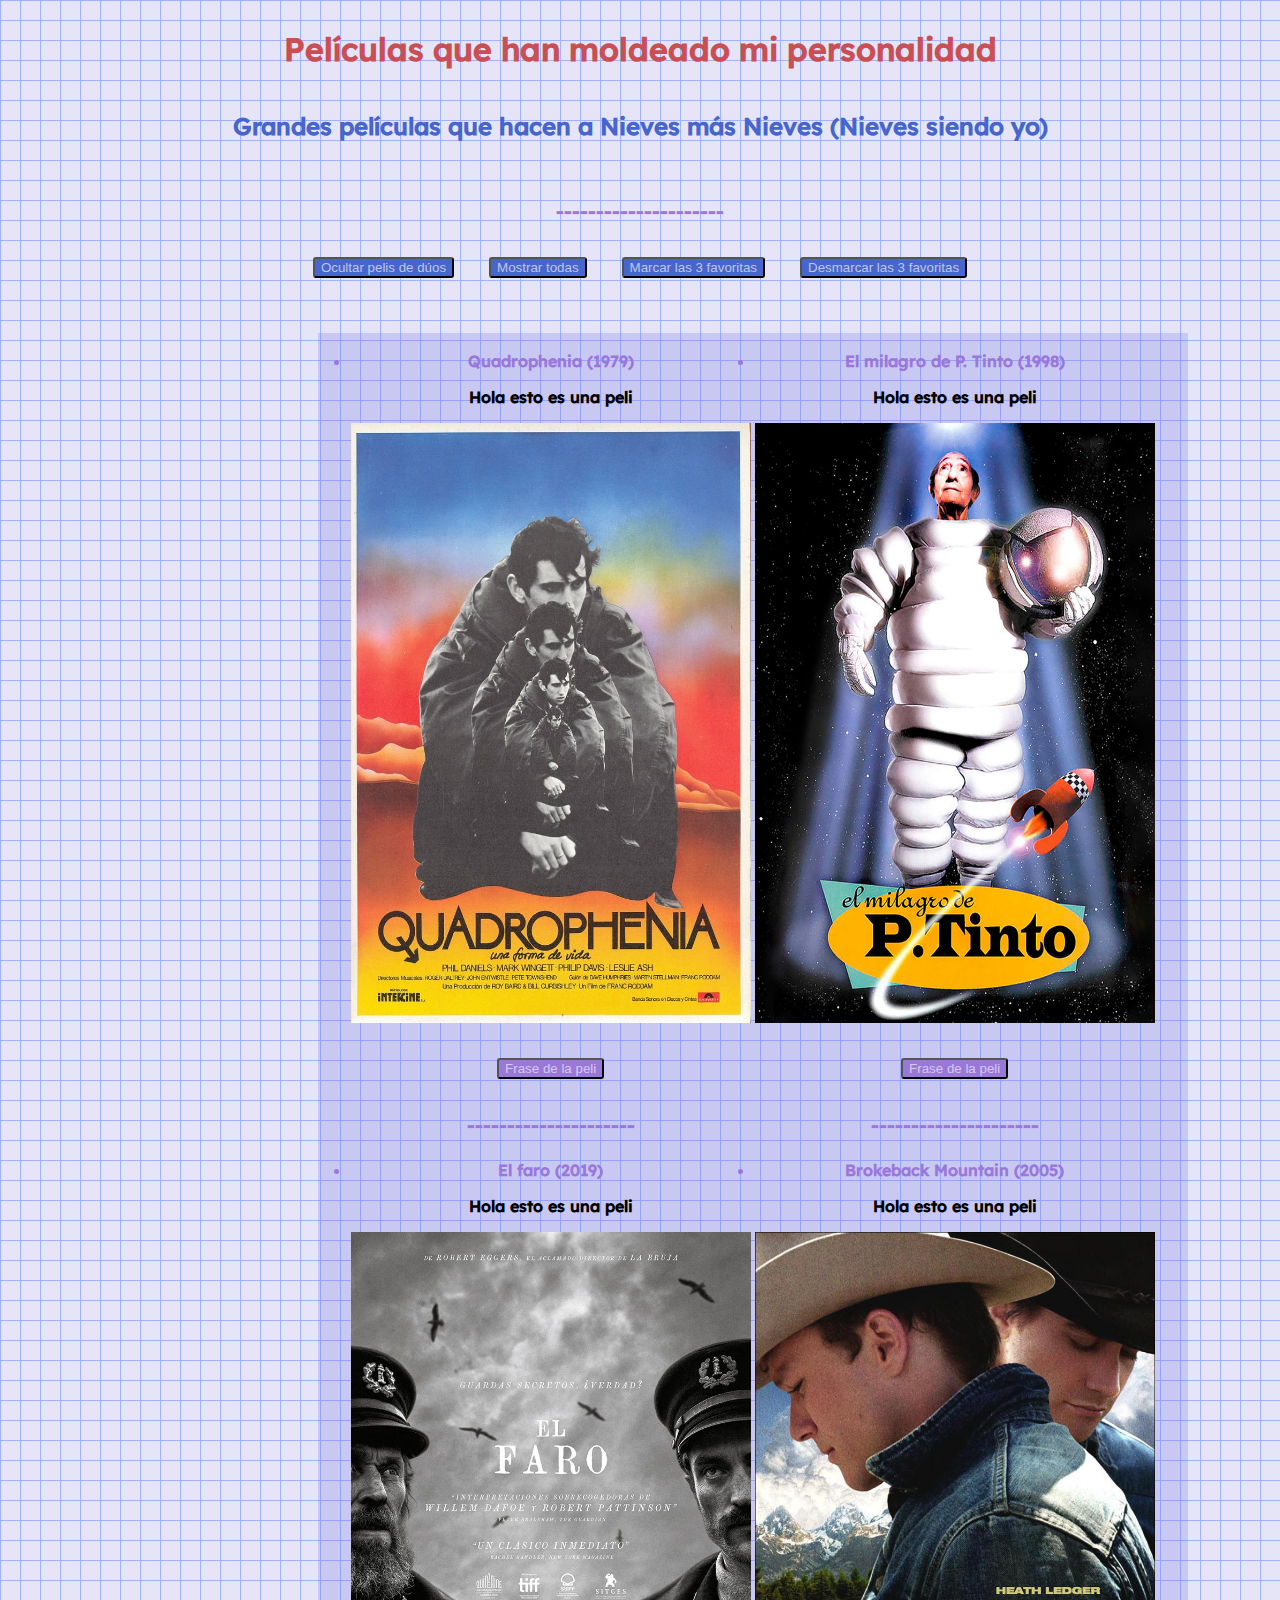
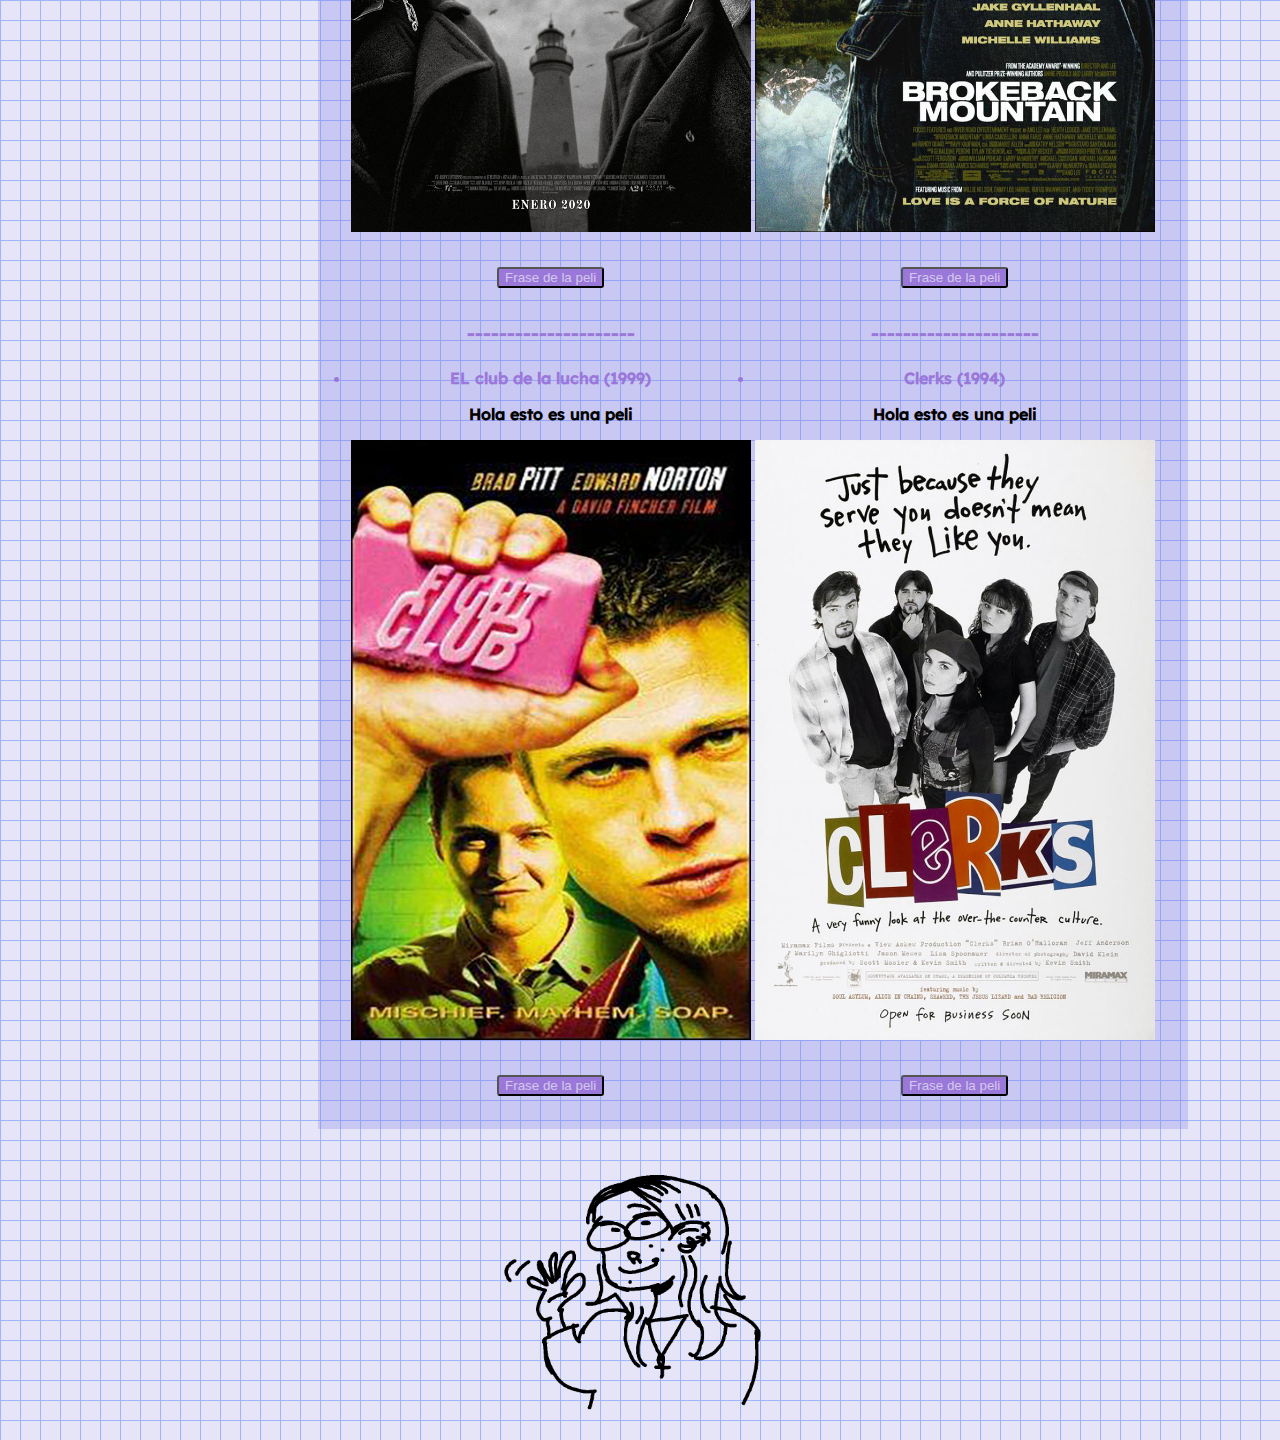
==== docs/index.html @ 87ec8f85 "cosas pages" ====
<!-- Nieves Alonso Gilsanz -->
<!DOCTYPE html>

<html lang="es">

<head>
  <meta charset="utf-8">
  <title>Pelis y Nieves</title>
  <meta name="viewport" content="width=device-width, initial-scale=1.0">
  <link rel="stylesheet" href="estilo.css"> <!-- Esto cargaria un archivo de estilo, pero no es necesario en Fiddle porque lo hace automáticamente -->
  <script src="script.js"></script> <!--Aquí podriamos cargar los scripts, también se puede en el <body>, y pasa lo mismo que con el css de antes, en verdad aquí no estamos cargando nada-->
</head>

<body>

  <!-- h1, h2, etc son headers -->
  <div class="center">
    <h1 class="h1">Películas que han moldeado mi personalidad</h1>
  </div>

  <div>
      <div class="center">
          <h2 class=h2> Grandes películas que hacen a Nieves más Nieves (Nieves siendo yo)</h2>
          <br>
          <h3 class="h3">---------------------</h3>
          <button class="button1" onclick="ocultar()">Ocultar pelis de dúos</button>
          <button class="button1" onclick="mostrar()">Mostrar todas</button>
          <button type="button" class="button1" onclick="marcar()">Marcar las 3 favoritas</button>
          <button type="button" class="button1" onclick="desmarcar()">Desmarcar las 3 favoritas</button>
      </div>

    <table class="center2">
        <tr>
          <th class="center">
              <li class="h3">Quadrophenia (1979)</li>
              <p>Hola esto es una peli</p>
              <img class="peli" src="./img/quadrophenia.jpg" alt="Quadrophenia">
              <br>
              <button class="button2" onclick="alert(quadrAlerta())">Frase de la peli</button>
              <h3 class="h3">---------------------</h3>
          </th>
          <th class="center">
              <li class="favoritas h3">El milagro de P. Tinto (1998)</li>
              <p>Hola esto es una peli</p>
              <img class="peli" src="./img/elmilagro.jpg" alt="P. Tinto">
              <br>
              <button  class="button2" onclick="alert(milagroAlerta())">Frase de la peli</button>
              <h3 class="h3">---------------------</h3>
          </th>
        </tr>

        <tr>
          <th class="center duo" style="visibility: visible">
              <li class="favoritas h3" >El faro (2019)</li>
              <p>Hola esto es una peli</p>
              <img class="peli" src="./img/faro.jpg" alt="El faro">
              <br>
              <button class="button2" onclick="alert(faroAlerta())">Frase de la peli</button>
              <h3 class="h3">---------------------</h3>
          </th>
          <th class="center duo" style="visibility: visible">
              <li class="h3">Brokeback Mountain (2005)</li>
              <p>Hola esto es una peli</p>
              <img class="peli" src="./img/brokebackmountain.jpg" alt="Brokeback Mountain">
              <br>
              <button class="button2" onclick="alert(brokeAlerta())">Frase de la peli</button>
              <h3 class="h3">---------------------</h3>
          </th>
        </tr>

      <br>

        <tr>
            <th class="center duo" style="visibility: visible">
              <li class="h3">EL club de la lucha (1999)</li>
              <p>Hola esto es una peli</p>
              <img class="peli" src="./img/lucha.jpg" alt="El club de la lucha">
              <br>
              <button class="button2" onclick="alert(luchaAlerta())">Frase de la peli</button>
            </th>
            <th class="center">
              <li class="favoritas h3">Clerks (1994)</li>
              <p>Hola esto es una peli</p>
              <img class="peli" src="./img/clerks.jpg" alt="Clerks">
              <br>
              <button class="button2" onclick="alert(clerksAlerta())">Frase de la peli</button>
            </th>
        </tr>
    </table>

    <br>

    <!-- a son cosas con hyperlinks -->
    <div class="center">
      <a href="https://www.youtube.com/watch?v=wvVGSsq8Ono" target="_blank">
        <!-- img son imagenes -->
        <img src="./img/yo.png" width="300" alt="Si la imagen no se carga, se ve esto">
      </a>
    </div>
</body>

<!--2023-2024-->
</html>
---- docs/estilo.css ----
@font-face {
  font-family: "Lexend";
  src: url('fnt/Lexend-Medium.ttf');
}

html {
  font-family: 'Lexend';
  background-color: #e5e5f7;
  opacity: 1;
  background-image:  linear-gradient(#9fb4ff 1px, transparent 1px), linear-gradient(to right, #9fb4ff 1px, #e5e5f7 1px);
  background-size: 20px 20px;
}

.h1 {
  color: rgb(202, 79, 85);
}

.h2 {
  color: hsl(226, 57%, 54%);
}

.h3 {
  color: #9a78da;
}

.center {
  align-items: center;
  text-align: center;
  align-content: center;
  justify-content: center;
}

.center2 {
  margin-left: 24.5%;
  margin-top: 20px;
  padding: 15px;
  padding-left: 30px;
  padding-right: 30px;
  text-align: center;
  background-color: #7f7de446;
  width: 50%;
}

.peli {
  height: 600px;
  width: 400px;
  display: flex;
  align-items: center;
  justify-content: center;
}

.button1 {
  margin: 15px;
  background-color: hsl(226, 57%, 54%);
  color: hsl(225, 44%, 82%);
  border-radius: 3px;
}

.button2 {
  margin: 15px;
  background-color: rgb(154, 120, 218);
  color: rgb(213, 201, 236);
  border-radius: 3px;
}
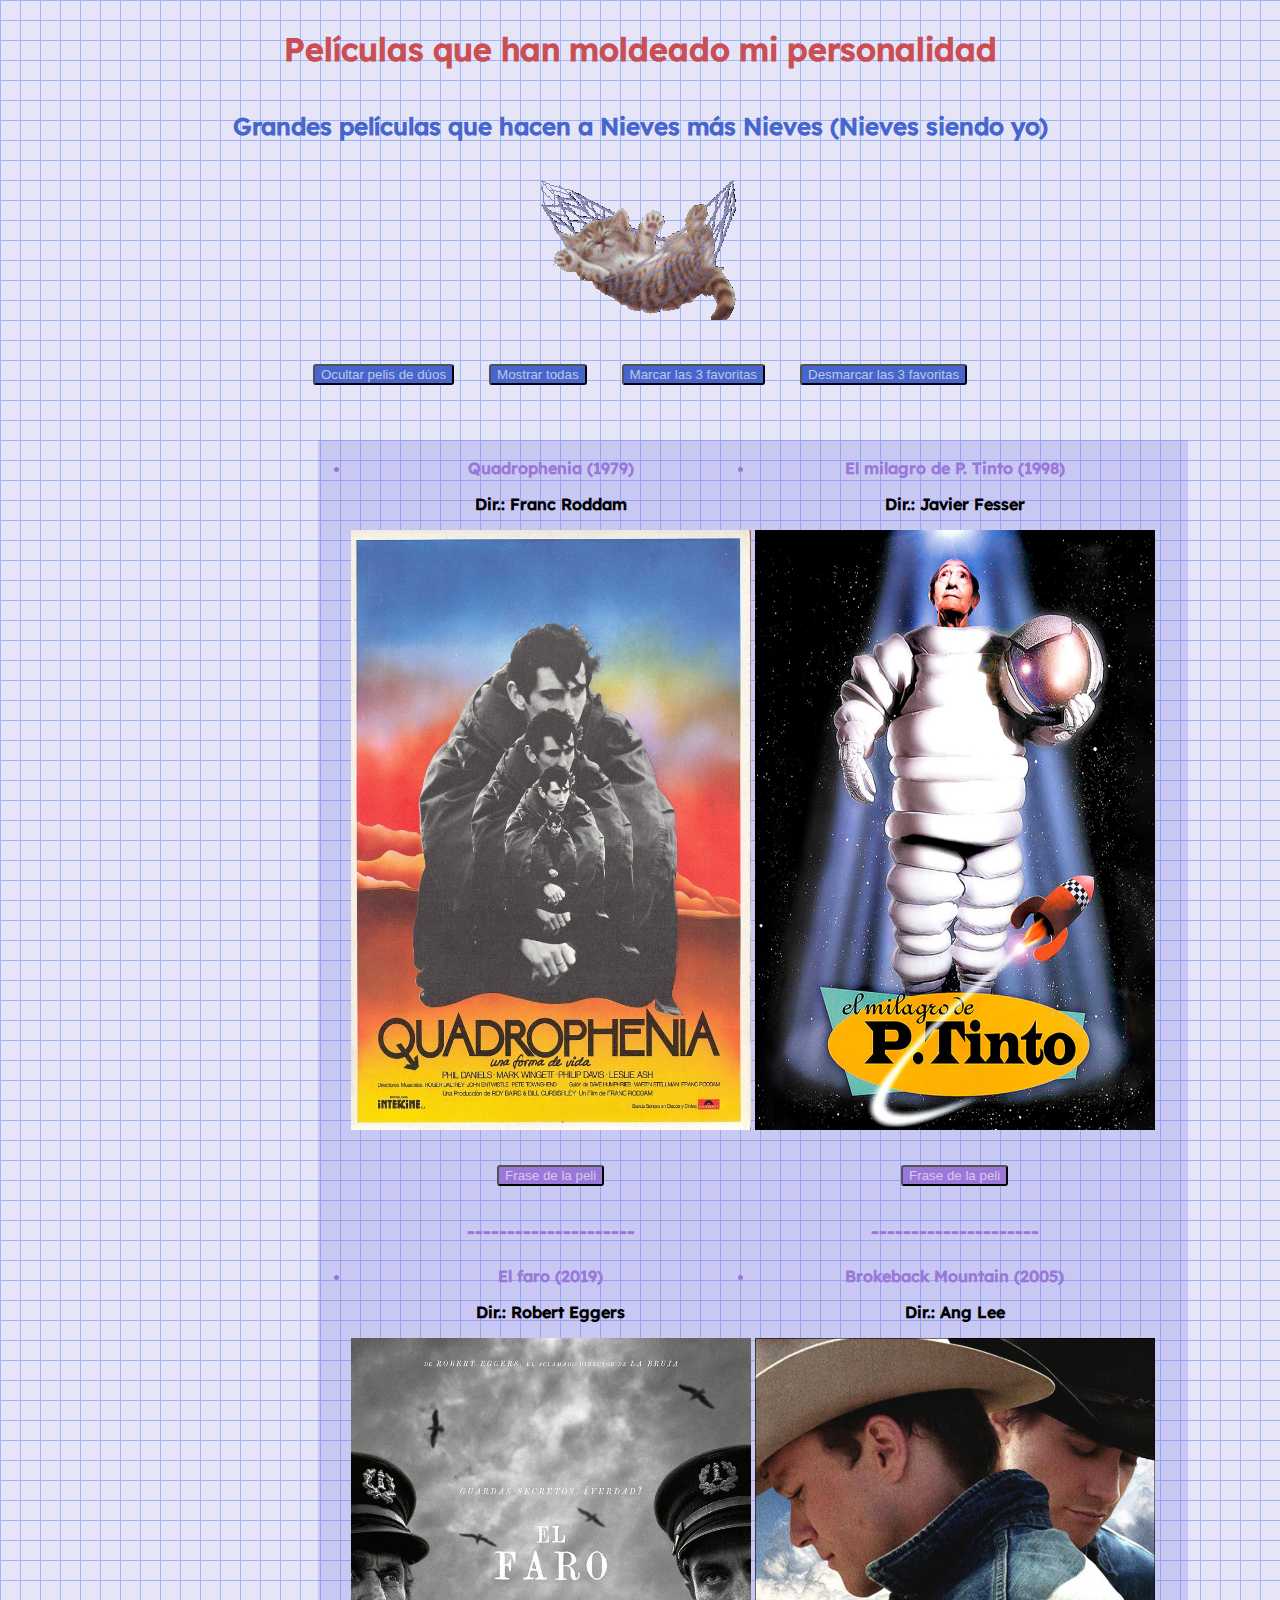
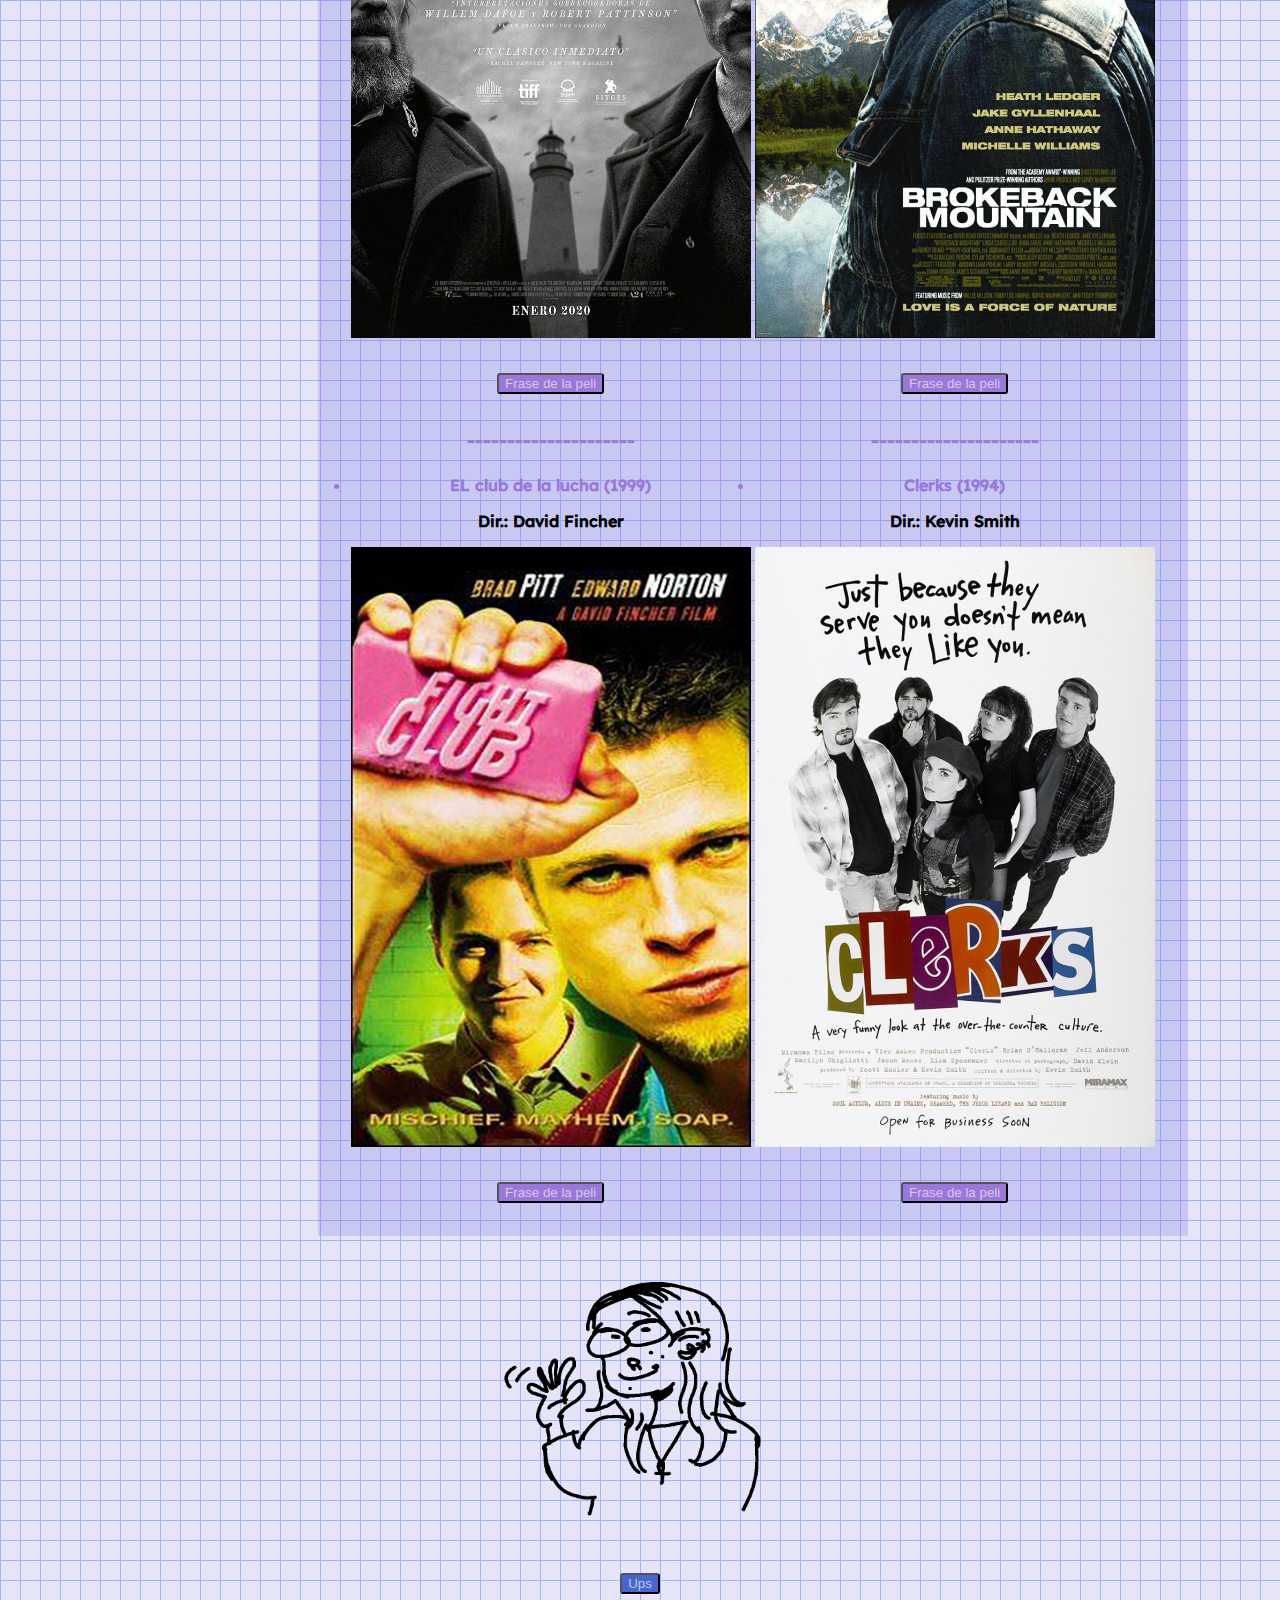
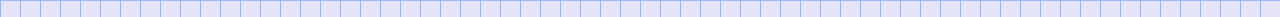
==== commit 4eddd967: "y ya?" ====
--- a/docs/index.html
+++ b/docs/index.html
@@ -22,7 +22,13 @@
       <div class="center">
           <h2 class=h2> Grandes películas que hacen a Nieves más Nieves (Nieves siendo yo)</h2>
           <br>
-          <h3 class="h3">---------------------</h3>
+      </div>
+
+      <div class="center">
+        <img src="img/cat.gif" title="Relajada viendo pelis" alt="Gato chill">
+      </div>
+
+      <div class="center">
           <button class="button1" onclick="ocultar()">Ocultar pelis de dúos</button>
           <button class="button1" onclick="mostrar()">Mostrar todas</button>
           <button type="button" class="button1" onclick="marcar()">Marcar las 3 favoritas</button>
@@ -33,7 +39,7 @@
         <tr>
           <th class="center">
               <li class="h3">Quadrophenia (1979)</li>
-              <p>Hola esto es una peli</p>
+              <p>Dir.: Franc Roddam</p>
               <img class="peli" src="./img/quadrophenia.jpg" alt="Quadrophenia">
               <br>
               <button class="button2" onclick="alert(quadrAlerta())">Frase de la peli</button>
@@ -41,7 +47,7 @@
           </th>
           <th class="center">
               <li class="favoritas h3">El milagro de P. Tinto (1998)</li>
-              <p>Hola esto es una peli</p>
+              <p>Dir.: Javier Fesser</p>
               <img class="peli" src="./img/elmilagro.jpg" alt="P. Tinto">
               <br>
               <button  class="button2" onclick="alert(milagroAlerta())">Frase de la peli</button>
@@ -52,7 +58,7 @@
         <tr>
           <th class="center duo" style="visibility: visible">
               <li class="favoritas h3" >El faro (2019)</li>
-              <p>Hola esto es una peli</p>
+              <p>Dir.: Robert Eggers</p>
               <img class="peli" src="./img/faro.jpg" alt="El faro">
               <br>
               <button class="button2" onclick="alert(faroAlerta())">Frase de la peli</button>
@@ -60,7 +66,7 @@
           </th>
           <th class="center duo" style="visibility: visible">
               <li class="h3">Brokeback Mountain (2005)</li>
-              <p>Hola esto es una peli</p>
+              <p>Dir.: Ang Lee</p>
               <img class="peli" src="./img/brokebackmountain.jpg" alt="Brokeback Mountain">
               <br>
               <button class="button2" onclick="alert(brokeAlerta())">Frase de la peli</button>
@@ -73,14 +79,14 @@
         <tr>
             <th class="center duo" style="visibility: visible">
               <li class="h3">EL club de la lucha (1999)</li>
-              <p>Hola esto es una peli</p>
+              <p>Dir.: David Fincher</p>
               <img class="peli" src="./img/lucha.jpg" alt="El club de la lucha">
               <br>
               <button class="button2" onclick="alert(luchaAlerta())">Frase de la peli</button>
             </th>
             <th class="center">
               <li class="favoritas h3">Clerks (1994)</li>
-              <p>Hola esto es una peli</p>
+              <p>Dir.: Kevin Smith</p>
               <img class="peli" src="./img/clerks.jpg" alt="Clerks">
               <br>
               <button class="button2" onclick="alert(clerksAlerta())">Frase de la peli</button>
@@ -94,9 +100,17 @@
     <div class="center">
       <a href="https://www.youtube.com/watch?v=wvVGSsq8Ono" target="_blank">
         <!-- img son imagenes -->
-        <img src="./img/yo.png" width="300" alt="Si la imagen no se carga, se ve esto">
+        <img src="./img/yo.png" width="300" alt="Yo (Nieves)">
       </a>
     </div>
+  
+    <br>
+
+    <div class="center">
+      <button class="button1" onclick="sonar()">Ups</button>
+    </div>
+
+
 </body>
 
 <!--2023-2024-->
